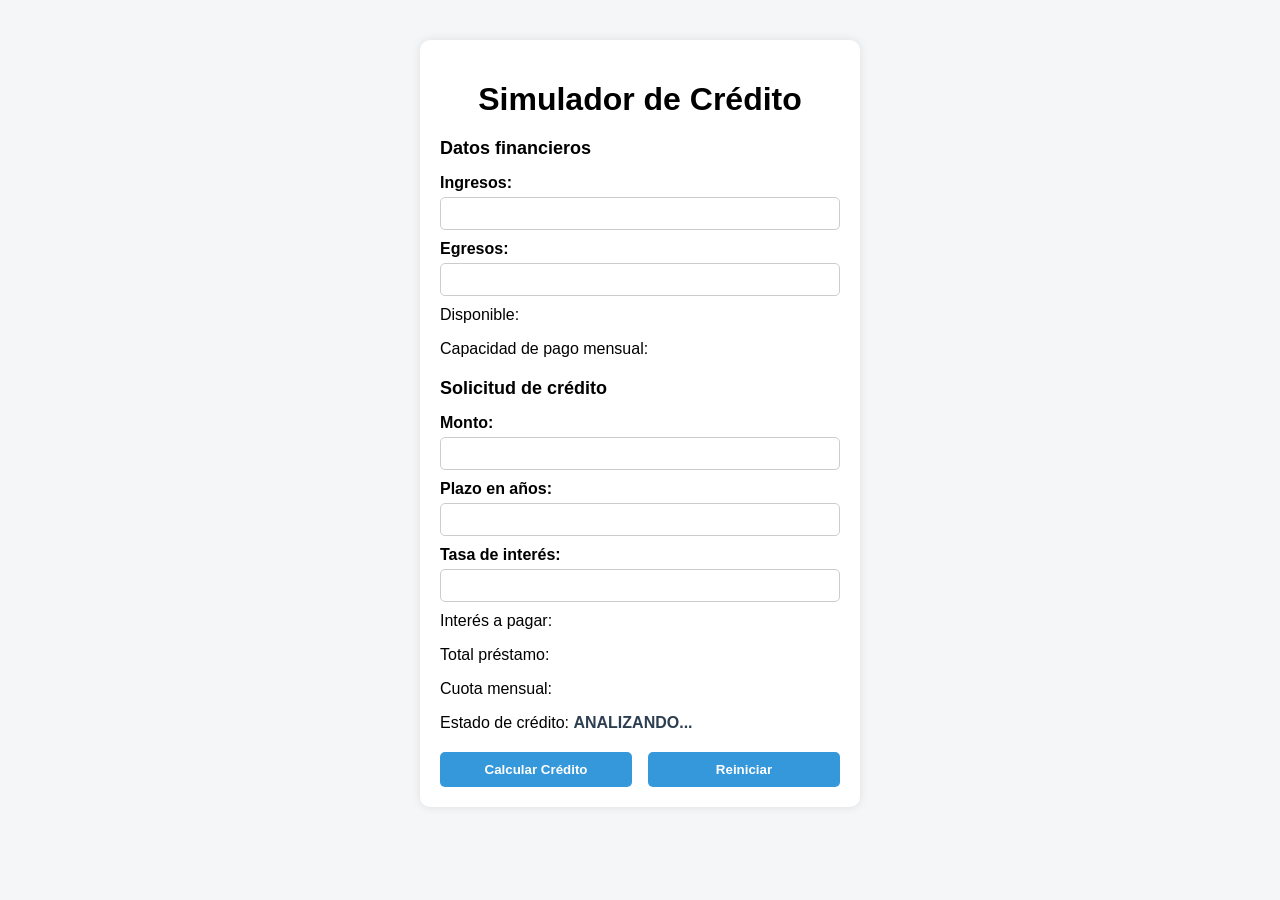
==== simulador.html @ e1bc1334 "se inicia con taller de simulador de credito" ====
<!DOCTYPE html>
<html lang="es">
<head>
    <meta charset="UTF-8">
    <meta name="viewport" content="width=device-width, initial-scale=1.0">
    <title>Simulador de Crédito</title>
    <link rel="stylesheet" href="simulador.css">
</head>
<body>

    <div class="container">
        <h1>Simulador de Crédito</h1>

        <h2>Datos financieros</h2>
        <label for="txtIngresos">Ingresos:</label>
        <input type="text" id="txtIngresos">

        <label for="txtEgresos">Egresos:</label>
        <input type="text" id="txtEgresos">

        <p>Disponible: <span id="spnDisponible"></span></p>
        <p>Capacidad de pago mensual: <span id="spnCapacidadPago"></span></p>

        <h2>Solicitud de crédito</h2>
        <label for="txtMonto">Monto:</label>
        <input type="text" id="txtMonto">

        <label for="txtPlazo">Plazo en años:</label>
        <input type="text" id="txtPlazo">

        <label for="txtTasaInteres">Tasa de interés:</label>
        <input type="text" id="txtTasaInteres">

        <p>Interés a pagar: <span id="spnInteresPagar"></span></p>
        <p>Total préstamo: <span id="spnTotalPrestamo"></span></p>
        <p>Cuota mensual: <span id="spnCuotaMensual"></span></p>
        <p>Estado de crédito: <span id="spnEstadoCredito">ANALIZANDO...</span></p>

        <div class="buttons">
            <button id="btnCalcularCredito">Calcular Crédito</button>
            <button id="btnReiniciar">Reiniciar</button>
        </div>
    </div>

</body>
</html>
---- simulador.css ----
body {
    font-family: Arial, sans-serif;
    background-color: #f4f6f8;
    margin: 0;
    padding: 0;
}

.container {
    width: 400px;
    margin: 40px auto;
    padding: 20px;
    background-color: white;
    border-radius: 10px;
    box-shadow: 0 0 10px rgba(0,0,0,0.1);
}

h1 {
    text-align: center;
    margin-bottom: 20px;
}

h2 {
    margin-top: 20px;
    font-size: 18px;
}

label {
    display: block;
    margin-top: 10px;
    font-weight: bold;
}

input {
    width: 100%;
    padding: 8px;
    margin-top: 5px;
    border-radius: 5px;
    border: 1px solid #ccc;
    box-sizing: border-box;
}

p {
    margin-top: 10px;
}

span {
    font-weight: bold;
    color: #2c3e50;
}

.buttons {
    margin-top: 20px;
    display: flex;
    justify-content: space-between;
}

button {
    width: 48%;
    padding: 10px;
    border: none;
    border-radius: 5px;
    background-color: #3498db;
    color: white;
    font-weight: bold;
    cursor: pointer;
}

button:hover {
    background-color: #2980b9;
}
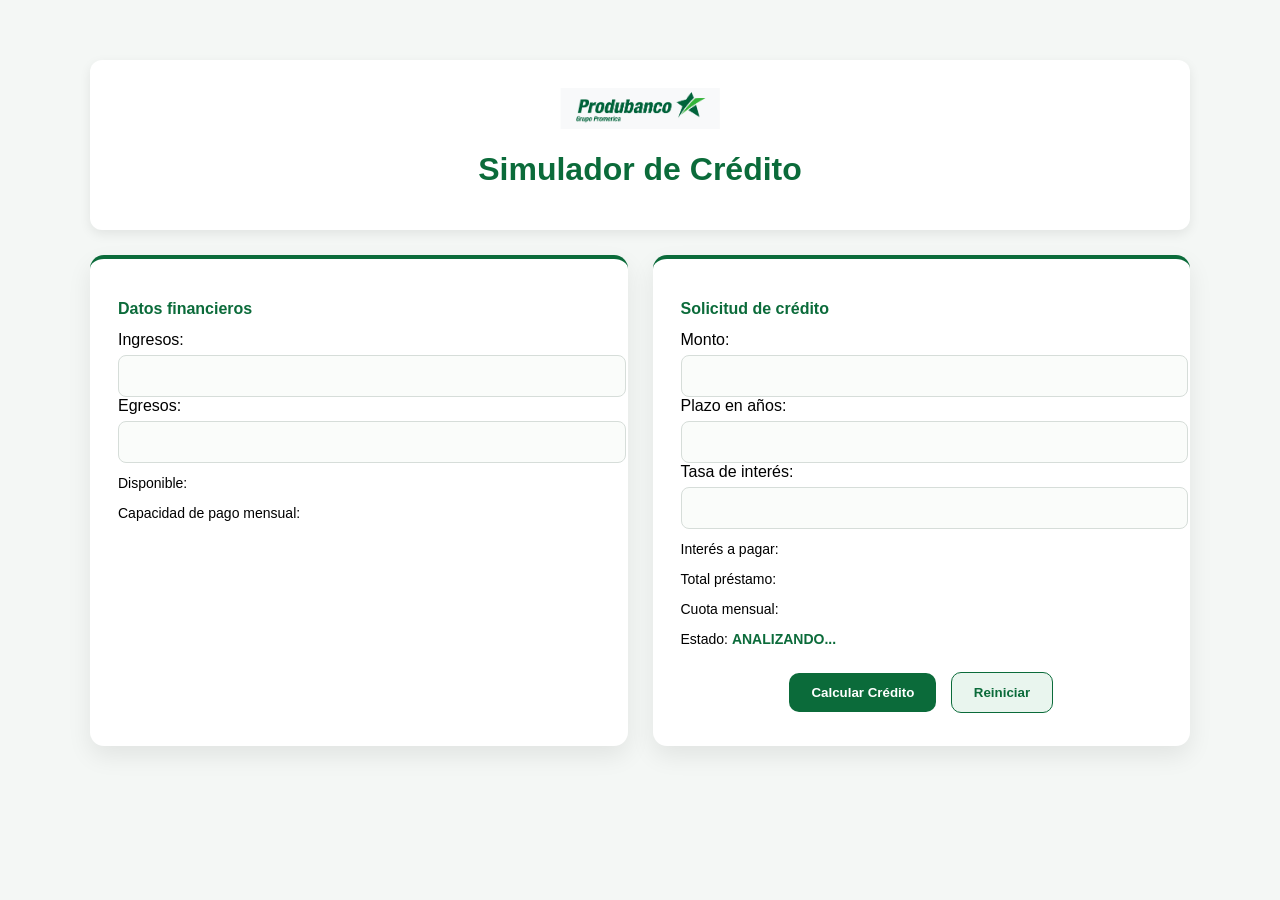
==== commit 83c6e325: "se agrega imagen de logo, archivo prompts.txt para anotar como se solicita a chatGPT los cambios de " ====
--- a/simulador.html
+++ b/simulador.html
@@ -1,46 +1,74 @@
 <!DOCTYPE html>
 <html lang="es">
+
 <head>
     <meta charset="UTF-8">
     <meta name="viewport" content="width=device-width, initial-scale=1.0">
     <title>Simulador de Crédito</title>
+
     <link rel="stylesheet" href="simulador.css">
+
+    <script src="funciones.js"></script>
+    <script src="simulador.js"></script>
 </head>
+
 <body>
 
     <div class="container">
-        <h1>Simulador de Crédito</h1>
 
-        <h2>Datos financieros</h2>
-        <label for="txtIngresos">Ingresos:</label>
-        <input type="text" id="txtIngresos">
+        <!-- HEADER -->
+        <header class="header">
+            <div class="logo">
+                <img src="Produbanco_Logo.png" alt="Logo Banco">
+            </div>
+            <h1>Simulador de Crédito</h1>
+        </header>
 
-        <label for="txtEgresos">Egresos:</label>
-        <input type="text" id="txtEgresos">
+        <!-- GRID PRINCIPAL -->
+        <div class="grid">
 
-        <p>Disponible: <span id="spnDisponible"></span></p>
-        <p>Capacidad de pago mensual: <span id="spnCapacidadPago"></span></p>
+            <!-- IZQUIERDA -->
+            <div class="columna">
+                <h2>Datos financieros</h2>
 
-        <h2>Solicitud de crédito</h2>
-        <label for="txtMonto">Monto:</label>
-        <input type="text" id="txtMonto">
+                <label>Ingresos:</label>
+                <input type="number" id="txtIngresos">
 
-        <label for="txtPlazo">Plazo en años:</label>
-        <input type="text" id="txtPlazo">
+                <label>Egresos:</label>
+                <input type="number" id="txtEgresos">
 
-        <label for="txtTasaInteres">Tasa de interés:</label>
-        <input type="text" id="txtTasaInteres">
+                <p>Disponible: <span id="spnDisponible"></span></p>
+                <p>Capacidad de pago mensual: <span id="spnCapacidadPago"></span></p>
+            </div>
 
-        <p>Interés a pagar: <span id="spnInteresPagar"></span></p>
-        <p>Total préstamo: <span id="spnTotalPrestamo"></span></p>
-        <p>Cuota mensual: <span id="spnCuotaMensual"></span></p>
-        <p>Estado de crédito: <span id="spnEstadoCredito">ANALIZANDO...</span></p>
+            <!-- DERECHA -->
+            <div class="columna">
+                <h2>Solicitud de crédito</h2>
 
-        <div class="buttons">
-            <button id="btnCalcularCredito">Calcular Crédito</button>
-            <button id="btnReiniciar">Reiniciar</button>
+                <label>Monto:</label>
+                <input type="number" id="txtMonto">
+
+                <label>Plazo en años:</label>
+                <input type="number" id="txtPlazo">
+
+                <label>Tasa de interés:</label>
+                <input type="number" id="txtTasaInteres">
+
+                <p>Interés a pagar: <span id="spnInteresPagar"></span></p>
+                <p>Total préstamo: <span id="spnTotalPrestamo"></span></p>
+                <p>Cuota mensual: <span id="spnCuotaMensual"></span></p>
+                <p>Estado: <span id="spnEstadoCredito">ANALIZANDO...</span></p>
+
+                <div class="buttons">
+                    <button onclick="calcular()">Calcular Crédito</button>
+                    <button id="btnReiniciar">Reiniciar</button>
+                </div>
+            </div>
+
         </div>
+
     </div>
 
 </body>
+
 </html>
--- a/simulador.css
+++ b/simulador.css
@@ -1,70 +1,144 @@
+/* =========================
+   BASE
+========================= */
 body {
-    font-family: Arial, sans-serif;
-    background-color: #f4f6f8;
+    font-family: "Segoe UI", Roboto, Arial, sans-serif;
+    background: #f4f7f5;
     margin: 0;
     padding: 0;
 }
 
+/* =========================
+   CONTENEDOR CENTRADO REAL
+========================= */
 .container {
-    width: 400px;
+    max-width: 1100px;
     margin: 40px auto;
     padding: 20px;
-    background-color: white;
-    border-radius: 10px;
-    box-shadow: 0 0 10px rgba(0,0,0,0.1);
 }
 
-h1 {
+/* =========================
+   HEADER BANCO
+========================= */
+.header {
     text-align: center;
-    margin-bottom: 20px;
+    background: white;
+    padding: 20px;
+    border-radius: 12px;
+    box-shadow: 0 4px 12px rgba(0,0,0,0.08);
+    margin-bottom: 25px;
 }
 
-h2 {
-    margin-top: 20px;
-    font-size: 18px;
+.logo img {
+    width: 160px;
+    padding: 8px 15px;
+    background: white;
+    border-radius: 10px;
 }
 
-label {
-    display: block;
+/* =========================
+   TITULO
+========================= */
+h1 {
     margin-top: 10px;
-    font-weight: bold;
+    color: #0B6B3A;
+    font-weight: 700;
 }
 
+/* =========================
+   GRID CENTRADO PERFECTO
+========================= */
+.grid {
+    display: flex;
+    justify-content: center;
+    align-items: stretch;
+    gap: 25px;
+}
+
+/* =========================
+   TARJETAS
+========================= */
+.columna {
+    flex: 1;
+    background: #ffffff;
+    padding: 28px;
+    border-radius: 14px;
+    box-shadow: 0 10px 25px rgba(0,0,0,0.08);
+    border-top: 4px solid #0B6B3A;
+}
+
+/* =========================
+   SUBTITULOS
+========================= */
+h2 {
+    color: #0B6B3A;
+    font-size: 16px;
+}
+
+/* =========================
+   INPUTS MODERNOS
+========================= */
 input {
     width: 100%;
-    padding: 8px;
-    margin-top: 5px;
-    border-radius: 5px;
-    border: 1px solid #ccc;
-    box-sizing: border-box;
+    padding: 12px;
+    margin-top: 6px;
+    border-radius: 8px;
+    border: 1px solid #d6ddd9;
+    background: #fafcfa;
+    font-size: 14px;
 }
 
+input:focus {
+    border-color: #1DB954;
+    box-shadow: 0 0 0 3px rgba(29,185,84,0.15);
+    outline: none;
+}
+
+/* =========================
+   TEXTOS
+========================= */
 p {
-    margin-top: 10px;
+    margin-top: 12px;
+    font-size: 14px;
 }
 
 span {
-    font-weight: bold;
-    color: #2c3e50;
+    font-weight: 700;
+    color: #0B6B3A;
 }
 
+/* =========================
+   BOTONES BANCO
+========================= */
 .buttons {
     margin-top: 20px;
-    display: flex;
-    justify-content: space-between;
+    text-align: center;
 }
 
 button {
-    width: 48%;
-    padding: 10px;
+    background: #0B6B3A;
+    color: white;
     border: none;
-    border-radius: 5px;
-    background-color: #3498db;
-    color: white;
-    font-weight: bold;
+    padding: 12px 22px;
+    border-radius: 10px;
+    font-weight: 600;
     cursor: pointer;
+    transition: 0.3s;
+    margin: 5px;
 }
 
 button:hover {
-    background-color: #2980b9;
+    background: #07522c;
+    transform: translateY(-1px);
+}
+
+/* REINICIAR */
+#btnReiniciar {
+    background: #e9f5ee;
+    color: #0B6B3A;
+    border: 1px solid #0B6B3A;
+}
+
+#btnReiniciar:hover {
+    background: #d9efe2;
 }
